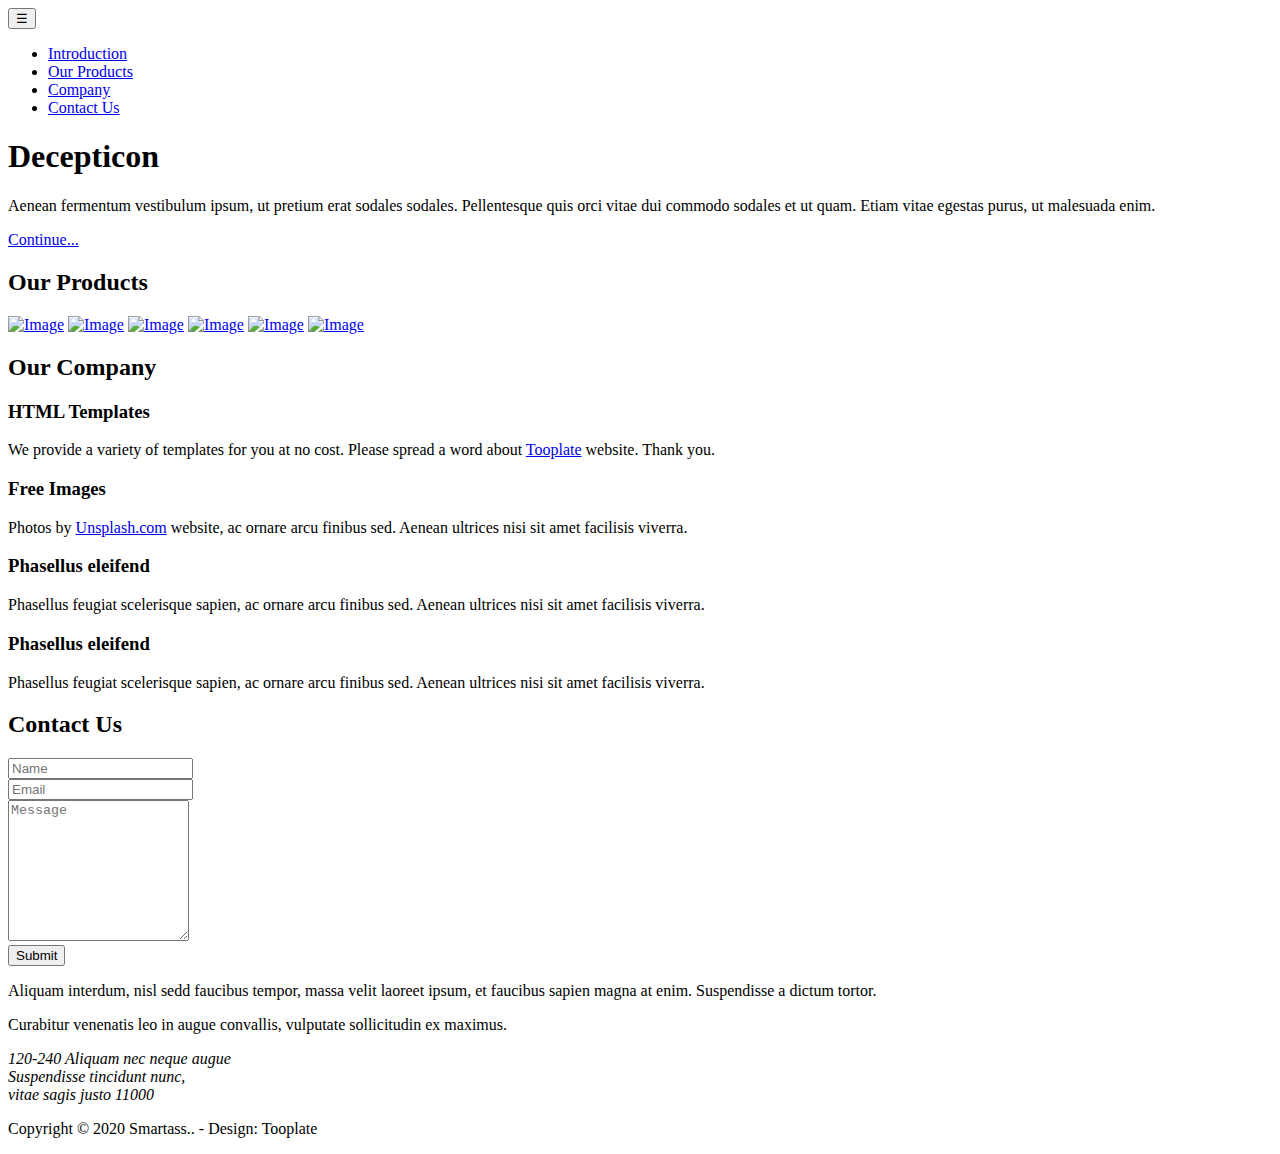
==== index.html @ 65f0d493 "testing intro-about" ====
<!DOCTYPE html>
<html>
<head>
	<meta charset="utf-8">
	<meta http-equiv="X-UA-Compatible" content="IE=edge">
	<meta name="viewport" content="width=device-width, initial-scale=1">

	<title>HTML template</title>
<!--

Template 2102 Constructive

http://www.tooplate.com/view/2102-constructive

-->
	<link rel="stylesheet" href="https://fonts.googleapis.com/css?family=Open+Sans:300,400">  <!-- Google web font "Open Sans" -->
	<link rel="stylesheet" href="css/fontawesome-all.min.css">
	<link rel="stylesheet" href="css/bootstrap.min.css">
	<link rel="stylesheet" type="text/css" href="css/magnific-popup.css"/>
	<link rel="stylesheet" type="text/css" href="slick/slick.css"/>
	<link rel="stylesheet" type="text/css" href="slick/slick-theme.css"/>
	<link rel="stylesheet" href="css/tooplate-style.css">

	<script>
		var renderPage = true;

	if(navigator.userAgent.indexOf('MSIE')!==-1
		|| navigator.appVersion.indexOf('Trident/') > 0){
   		/* Microsoft Internet Explorer detected in. */
   		alert("Please view this in a modern browser such as Chrome or Microsoft Edge.");
   		renderPage = false;
	}
	</script>
</head>

<body>
	<!-- Loader -->
	<div id="loader-wrapper">
		<div id="loader"></div>
		<div class="loader-section section-left"></div>
		<div class="loader-section section-right"></div>
	</div>
	
	<!-- Page Content -->
	<div class="container-fluid tm-main">
		<div class="row tm-main-row">

			<!-- Sidebar -->
			<div id="tmSideBar" class="col-xl-3 col-lg-4 col-md-12 col-sm-12 sidebar">

				<button id="tmMainNavToggle" class="menu-icon">&#9776;</button>

				<div class="inner">
					<nav id="tmMainNav" class="tm-main-nav">
						<ul>
							<li>
								<a href="#about" id="tmNavLink1" class="scrolly active" data-bg-img="constructive_bg_01.jpg" data-page="#tm-section-1">
									<i class="fas fa-home tm-nav-fa-icon"></i>
									<span>Introduction</span>
								</a>
							</li>
							<li>
								<a href="#products" id="tmNavLink2" class="scrolly" data-bg-img="constructive_bg_02.jpg" data-page="#tm-section-2" data-page-type="carousel">
									<i class="fas fa-map tm-nav-fa-icon"></i>
									<span>Our Products</span>
								</a>
							</li>							
							<li>
								<a href="#company" class="scrolly" data-bg-img="constructive_bg_03.jpg" data-page="#tm-section-3">
									<i class="fas fa-users tm-nav-fa-icon"></i>
									<span>Company</span>
								</a>
							</li>
							<li>
								<a href="#contact" class="scrolly" data-bg-img="constructive_bg_04.jpg" data-page="#tm-section-4">
									<i class="fas fa-comments tm-nav-fa-icon"></i>
									<span>Contact Us</span>
								</a>
							</li>
						</ul>
					</nav>
				</div>
			</div>

			<div class="col-xl-9 col-lg-8 col-md-12 col-sm-12 tm-content">

					<!-- section 1 -->
					<section id="tm-section-1" class="tm-section">
						<div class="ml-auto">
							<header class="mb-4"><h1 class="tm-text-shadow">Decepticon</h1></header>
							<p class="mb-5 tm-font-big">Aenean fermentum vestibulum ipsum, ut pretium erat sodales sodales. Pellentesque quis orci vitae dui commodo sodales et ut quam. Etiam vitae egestas purus, ut malesuada enim.</p>
							<a href="#" class="btn tm-btn tm-font-big" data-nav-link="#tmNavLink2">Continue...</a> 
							<!-- data-nav-link holds the ID of nav item, which means this link should behave the same as that nav item  -->
						</div>
					</section>

					<!-- section 2 -->
					<section id="tm-section-2" class="tm-section tm-section-carousel">
						<div>
							<header class="mb-4"><h2 class="tm-text-shadow">Our Products</h2></header>		            
							<div class="tm-img-container">
								<div class="tm-img-slider">
									<a href="img/gallery-img-01.jpg" class="tm-slider-img"><img src="img/gallery-img-01-tn.jpg" alt="Image" class="img-fluid"></a>
									<a href="img/gallery-img-02.jpg" class="tm-slider-img"><img src="img/gallery-img-02-tn.jpg" alt="Image" class="img-fluid"></a>
									<a href="img/gallery-img-03.jpg" class="tm-slider-img"><img src="img/gallery-img-03-tn.jpg" alt="Image" class="img-fluid"></a>
									<a href="img/gallery-img-04.jpg" class="tm-slider-img"><img src="img/gallery-img-04-tn.jpg" alt="Image" class="img-fluid"></a>
									<a href="img/gallery-img-05.jpg" class="tm-slider-img"><img src="img/gallery-img-05-tn.jpg" alt="Image" class="img-fluid"></a>
									<a href="img/gallery-img-06.jpg" class="tm-slider-img"><img src="img/gallery-img-06-tn.jpg" alt="Image" class="img-fluid"></a>
								</div>
							</div>		            		          
						</div>       		          	
					</section>

					<!-- section 3 -->
					<section id="tm-section-3" class="tm-section">						
						<div class="row mb-4">
							<header class="col-xl-12"><h2 class="tm-text-shadow">Our Company</h2></header>		
						</div>
						<div class="row">
							<div class="col-sm-12 col-md-6 col-lg-12 col-xl-6 mb-4">
								<div class="media tm-bg-transparent-black tm-border-white">
									<i class="fab fa-apple tm-icon-circled tm-icon-media"></i>
									<div class="media-body">
										<h3>HTML Templates</h3>
										<p>We provide a variety of templates for you at no cost. Please spread a word about <a href="https://plus.google.com/+tooplate" target="_parent">Tooplate</a> website. Thank you.</p>	
									</div>
								</div>
							</div>	
							<div class="col-sm-12 col-md-6 col-lg-12 col-xl-6 mb-4">
								<div class="media tm-bg-transparent-black tm-border-white">
									<i class="fas fa-map-pin mr-4 tm-icon-circled tm-icon-media"></i>	
									<div class="media-body">
										<h3>Free Images</h3>
										<p>Photos by <a href="https://unsplash.com" target="_blank">Unsplash.com</a> website, ac ornare arcu finibus sed. Aenean ultrices nisi sit amet facilisis viverra.</p>	
									</div>
								</div>
							</div>
							<div class="col-sm-12 col-md-6 col-lg-12 col-xl-6 mb-4">
								<div class="media tm-bg-transparent-black tm-border-white">
									<i class="fab fa-fly mr-4 tm-icon-circled tm-icon-media"></i>
									<div class="media-body">
										<h3>Phasellus eleifend</h3>
										<p>Phasellus feugiat scelerisque sapien, ac ornare arcu finibus sed. Aenean ultrices nisi sit amet facilisis viverra.</p>		
									</div>
								</div>
							</div>
							<div class="col-sm-12 col-md-6 col-lg-12 col-xl-6 mb-4">
								<div class="media tm-bg-transparent-black tm-border-white">
									<i class="fab fa-linode mr-4 tm-icon-circled tm-icon-media"></i>
									<div class="media-body">
										<h3>Phasellus eleifend</h3>
										<p>Phasellus feugiat scelerisque sapien, ac ornare arcu finibus sed. Aenean ultrices nisi sit amet facilisis viverra.</p>	
									</div>
								</div>
							</div>			          		
						</div>						               
					</section>

					<!-- section 4 -->
					<section id="tm-section-4" class="tm-section">
						<div class="tm-bg-transparent-black tm-contact-box-pad">
							<div class="row mb-4">
								<div class="col-sm-12">
									<header><h2 class="tm-text-shadow">Contact Us</h2></header>
								</div>
							</div>
							<div class="row tm-page-4-content">
								<div class="col-md-6 col-sm-12 tm-contact-col">
									<div class="contact_message">
										<form action="#contact" method="post" class="contact-form">
											<div class="form-group">
												<input type="text" id="contact_name" name="contact_name" class="form-control" placeholder="Name" required>
											</div>
											<div class="form-group">
												<input type="email" id="contact_email" name="contact_email" class="form-control" placeholder="Email" required>
											</div>
											<div class="form-group">
												<textarea id="contact_message" name="contact_message" class="form-control" rows="9" placeholder="Message" required></textarea>
											</div>
											<button type="submit" class="btn tm-btn-submit tm-btn ml-auto">Submit</button>
										</form>
									</div>
								</div>
								<div class="col-md-6 col-sm-12 tm-contact-col">
									<div class="tm-address-box">
										<p>Aliquam interdum, nisl sedd faucibus tempor, massa velit laoreet ipsum, et faucibus sapien magna at enim. Suspendisse a dictum tortor.</p>
										<p>Curabitur venenatis leo in augue convallis, vulputate sollicitudin ex maximus.</p>
										<address>
											120-240 Aliquam nec neque augue<br>
											Suspendisse tincidunt nunc,<br>
											vitae sagis justo 11000
										</address>
									</div>
								</div>
							</div>
						</div>
					</section>					
				</div>	<!-- .tm-content -->							
				<footer class="footer-link">
					<p class="tm-copyright-text">Copyright &copy; 2020 Smartass..
                    
                    - Design: Tooplate</p>
				</footer>
			</div>	<!-- row -->			
		</div>
		<div id="preload-01"></div>
		<div id="preload-02"></div>
		<div id="preload-03"></div>
		<div id="preload-04"></div>

		<script type="text/javascript" src="js/jquery-3.2.1.min.js"></script>
		<script type="text/javascript" src="js/jquery.magnific-popup.min.js"></script>
		<script type="text/javascript" src="js/jquery.backstretch.min.js"></script>
		<script type="text/javascript" src="slick/slick.min.js"></script> <!-- Slick Carousel -->

		<script>

		var sidebarVisible = false;
		var currentPageID = "#tm-section-1";

		// Setup Carousel
		function setupCarousel() {

			// If current page isn't Carousel page, don't do anything.
			if($('#tm-section-2').css('display') == "none") {
			}
			else {	// If current page is Carousel page, set up the Carousel.

				var slider = $('.tm-img-slider');
				var windowWidth = $(window).width();

				if (slider.hasClass('slick-initialized')) {
					slider.slick('destroy');
				}

				if(windowWidth < 640) {
					slider.slick({
	              		dots: true,
	              		infinite: false,
	              		slidesToShow: 1,
	              		slidesToScroll: 1
	              	});
				}
				else if(windowWidth < 992) {
					slider.slick({
	              		dots: true,
	              		infinite: false,
	              		slidesToShow: 2,
	              		slidesToScroll: 1
	              	});
				}
				else {
					// Slick carousel
	              	slider.slick({
	              		dots: true,
	              		infinite: false,
	              		slidesToShow: 3,
	              		slidesToScroll: 2
	              	});
				}

				// Init Magnific Popup
				$('.tm-img-slider').magnificPopup({
				  delegate: 'a', // child items selector, by clicking on it popup will open
				  type: 'image',
				  gallery: {enabled:true}
				  // other options
				});
      		}
  		}

  		// Setup Nav
  		function setupNav() {
  			// Add Event Listener to each Nav item
	     	$(".tm-main-nav a").click(function(e){
	     		e.preventDefault();
		    	
		    	var currentNavItem = $(this);
		    	changePage(currentNavItem);
		    	
		    	setupCarousel();
		    	setupFooter();

		    	// Hide the nav on mobile
		    	$("#tmSideBar").removeClass("show");
		    });	    
  		}

  		function changePage(currentNavItem) {
  			// Update Nav items
  			$(".tm-main-nav a").removeClass("active");
     		currentNavItem.addClass("active");

	    	$(currentPageID).hide();

	    	// Show current page
	    	currentPageID = currentNavItem.data("page");
	    	$(currentPageID).fadeIn(1000);

	    	// Change background image
	    	var bgImg = currentNavItem.data("bgImg");
	    	$.backstretch("img/" + bgImg);		    	
  		}

  		// Setup Nav Toggle Button
  		function setupNavToggle() {

			$("#tmMainNavToggle").on("click", function(){
				$(".sidebar").toggleClass("show");
			});
  		}

  		// If there is enough room, stick the footer at the bottom of page content.
  		// If not, place it after the page content
  		function setupFooter() {
  			
  			var padding = 100;
  			var footerPadding = 40;
  			var mainContent = $("section"+currentPageID);
  			var mainContentHeight = mainContent.outerHeight(true);
  			var footer = $(".footer-link");
  			var footerHeight = footer.outerHeight(true);
  			var totalPageHeight = mainContentHeight + footerHeight + footerPadding + padding;
  			var windowHeight = $(window).height();		

  			if(totalPageHeight > windowHeight){
  				$(".tm-content").css("margin-bottom", footerHeight + footerPadding + "px");
  				footer.css("bottom", footerHeight + "px");  			
  			}
  			else {
  				$(".tm-content").css("margin-bottom", "0");
  				footer.css("bottom", "20px");  				
  			}  			
  		}

  		// Everything is loaded including images.
      	$(window).on("load", function(){

      		// Render the page on modern browser only.
      		if(renderPage) {
				// Remove loader
		      	$('body').addClass('loaded');

		      	// Page transition
		      	var allPages = $(".tm-section");

		      	// Handle click of "Continue", which changes to next page
		      	// The link contains data-nav-link attribute, which holds the nav item ID
		      	// Nav item ID is then used to access and trigger click on the corresponding nav item
		      	var linkToAnotherPage = $("a.tm-btn[data-nav-link]");
			    
			    if(linkToAnotherPage != null) {
			    	
			    	linkToAnotherPage.on("click", function(){
			    		var navItemToHighlight = linkToAnotherPage.data("navLink");
			    		$("a" + navItemToHighlight).click();
			    	});
			    }
		      	
		      	// Hide all pages
		      	allPages.hide();

		      	$("#tm-section-1").fadeIn();

		     	// Set up background first page
		     	var bgImg = $("#tmNavLink1").data("bgImg");
		     	
		     	$.backstretch("img/" + bgImg, {fade: 500});

		     	// Setup Carousel, Nav, and Nav Toggle
			    setupCarousel();
			    setupNav();
			    setupNavToggle();
			    setupFooter();

			    // Resize Carousel upon window resize
			    $(window).resize(function() {
			    	setupCarousel();
			    	setupFooter();
			    });
      		}	      	
		});

		</script>
	</body>
</html>
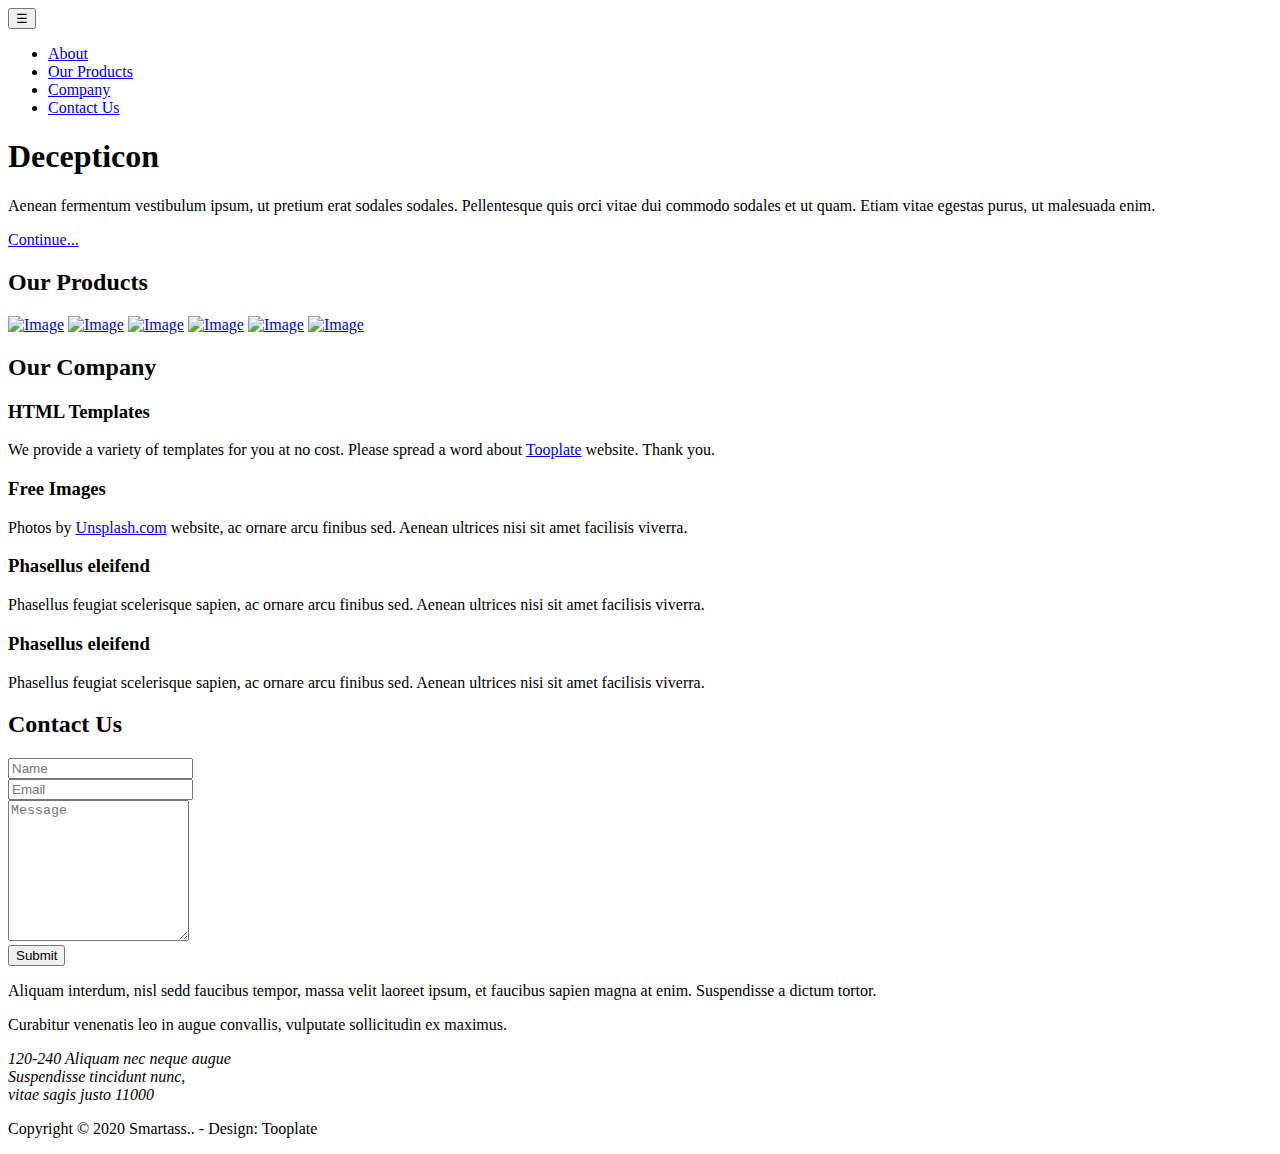
==== commit 7f310f7c: "change introduction to about menu" ====
--- a/index.html
+++ b/index.html
@@ -54,9 +54,9 @@
 					<nav id="tmMainNav" class="tm-main-nav">
 						<ul>
 							<li>
-								<a href="#about" id="tmNavLink1" class="scrolly active" data-bg-img="constructive_bg_01.jpg" data-page="#tm-section-1">
+								<a href="#intro" id="tmNavLink1" class="scrolly active" data-bg-img="constructive_bg_01.jpg" data-page="#tm-section-1">
 									<i class="fas fa-home tm-nav-fa-icon"></i>
-									<span>Introduction</span>
+									<span>About</span>
 								</a>
 							</li>
 							<li>
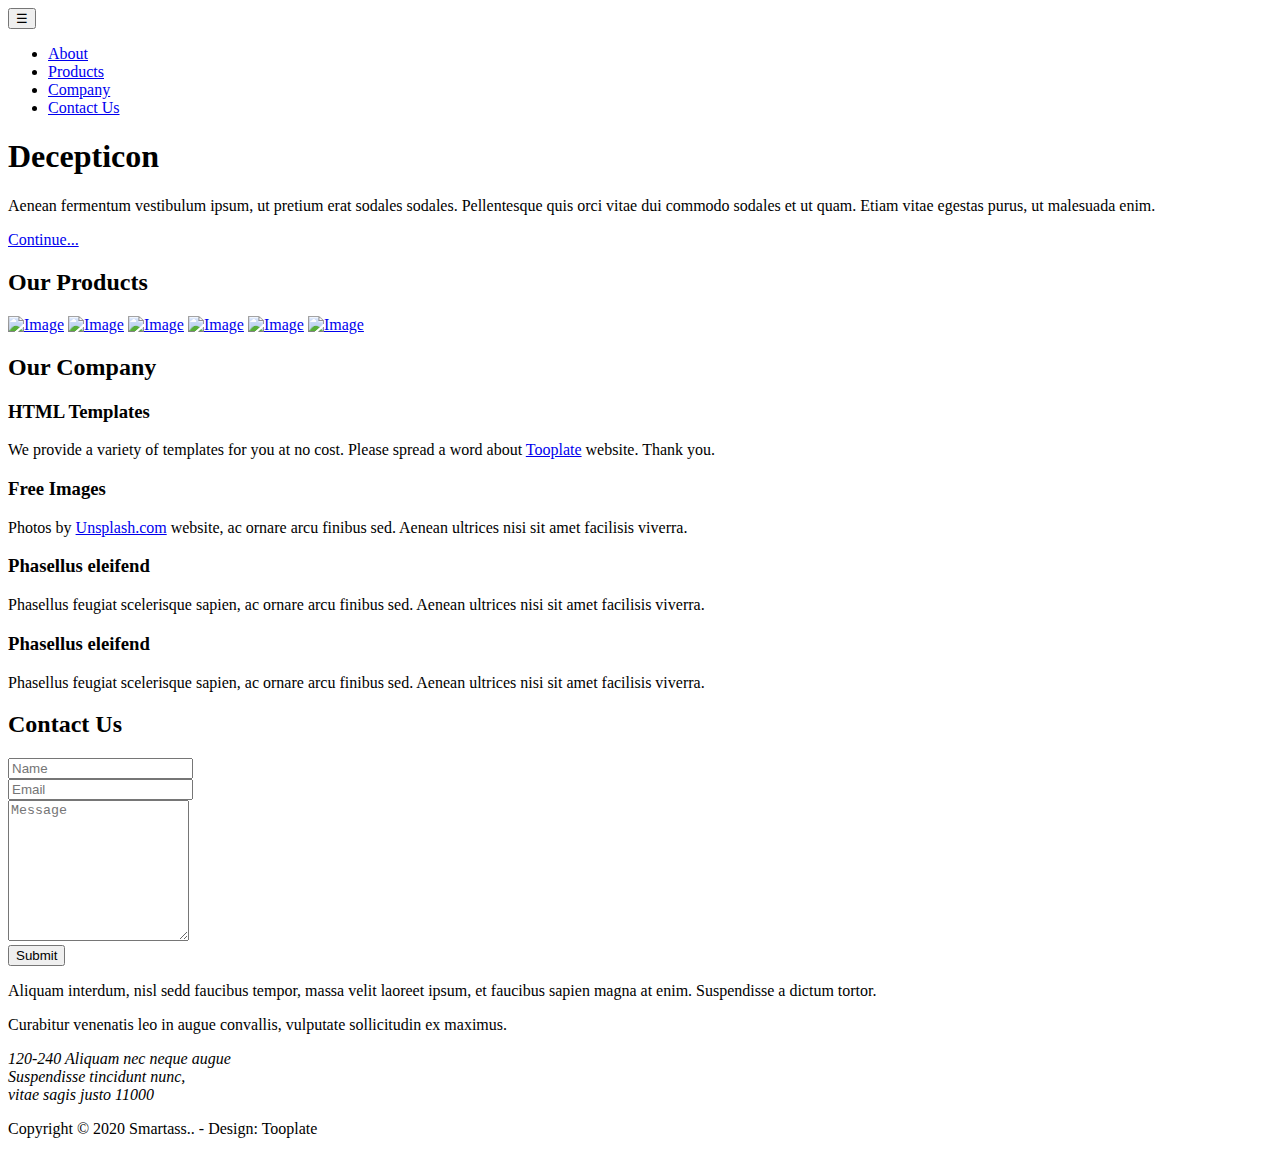
==== commit a6efd627: "change ourproduct-product" ====
--- a/index.html
+++ b/index.html
@@ -62,7 +62,7 @@
 							<li>
 								<a href="#products" id="tmNavLink2" class="scrolly" data-bg-img="constructive_bg_02.jpg" data-page="#tm-section-2" data-page-type="carousel">
 									<i class="fas fa-map tm-nav-fa-icon"></i>
-									<span>Our Products</span>
+									<span>Products</span>
 								</a>
 							</li>							
 							<li>
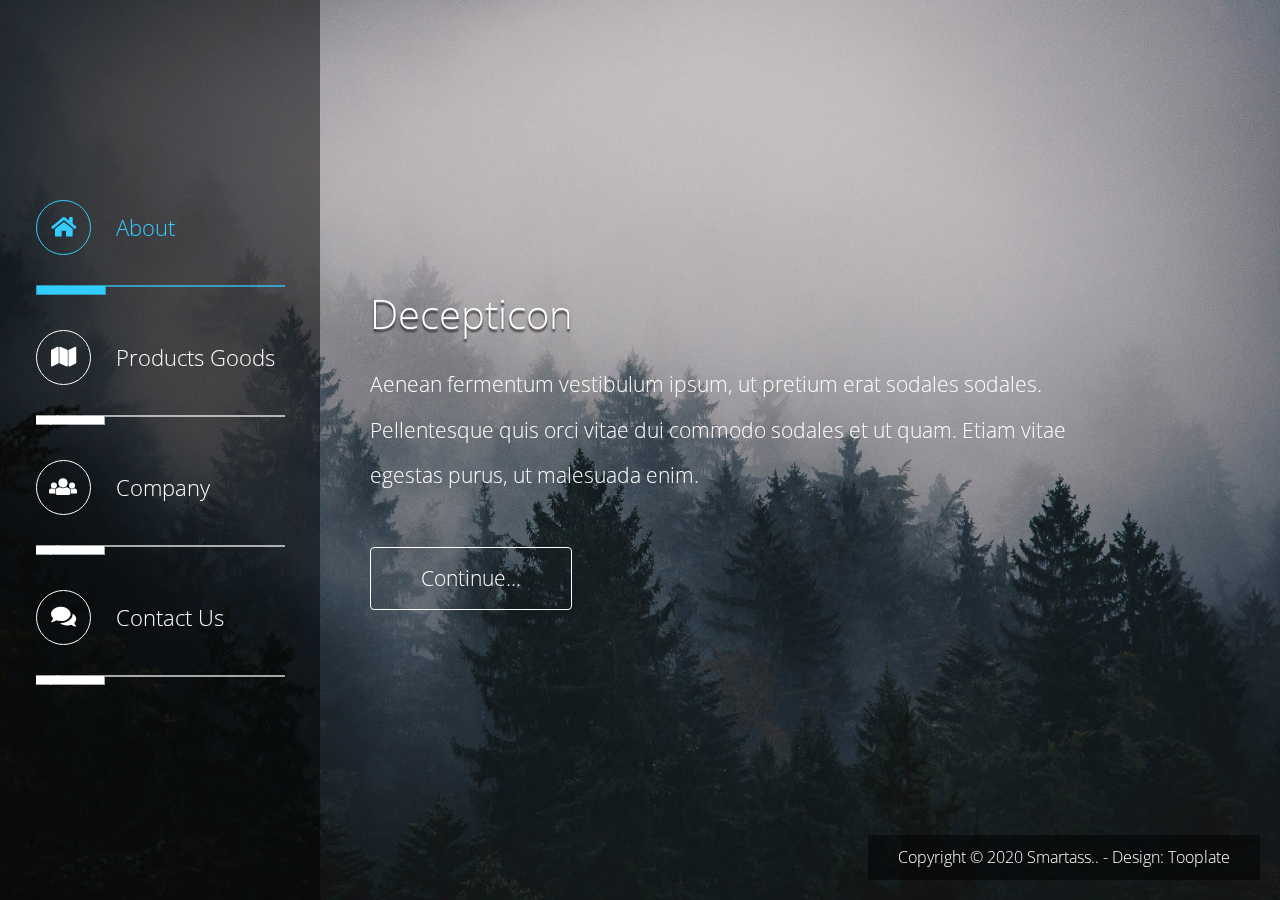
==== commit 6248de3c: "product goods" ====
--- a/index.html
+++ b/index.html
@@ -62,7 +62,7 @@
 							<li>
 								<a href="#products" id="tmNavLink2" class="scrolly" data-bg-img="constructive_bg_02.jpg" data-page="#tm-section-2" data-page-type="carousel">
 									<i class="fas fa-map tm-nav-fa-icon"></i>
-									<span>Products</span>
+									<span>Products Goods</span>
 								</a>
 							</li>							
 							<li>
--- a/css/tooplate-style.css
+++ b/css/tooplate-style.css
@@ -0,0 +1,562 @@
+/* 	
+
+Template 2102 Constructive
+
+http://www.tooplate.com/view/2102-constructive
+
+*/
+
+body {
+	font-family: 'Open Sans', Helvetica, Arial, sans-serif;
+	font-size: 18px;
+	font-weight: 300;
+    color: white;
+	overflow-x: hidden;
+    min-height: 100vh;
+    height: 100%;
+    position: relative;
+    background: #222222;
+}
+
+#preload-01 { background: url(../img/constructive_bg_01.jpg) repeat -9999px -9999px; }
+#preload-02 { background: url(../img/constructive_bg_02.jpg) repeat -9999px -9999px; }
+#preload-03 { background: url(../img/constructive_bg_03.jpg) no-repeat -9999px -9999px; }
+#preload-04 { background: url(../img/constructive_bg_04.jpg) no-repeat -9999px -9999px; }
+
+ul { margin: 0; padding: 0; }
+
+a, button { transition: all 0.3s ease; }
+button:focus { outline: none; }
+a:focus {
+	text-decoration: none;
+	outline: none;
+}
+
+a {	color: #FFF;  }
+
+a:hover { color: #FF0; }
+
+h1,h2,h3 { font-weight: 300; }
+
+p {
+    font-size: 1rem;
+    line-height: 2.2;
+}
+
+p:last-child { margin-bottom: 0; }
+
+.tm-bg-transparent-black {
+    background-color: rgba(0,0,0,0.25);    
+    padding: 30px;
+}
+
+.tm-contact-box-pad { padding: 60px 55px; }
+.tm-border-white { border: 1px solid white; }
+.media { align-items: center; }
+
+.tm-icon-circled {
+    font-size: 3rem;
+    border-radius: 50%;
+    border: 1px solid white;
+    padding: 8px;
+    display: -webkit-box;
+    display: -ms-flexbox;
+    display: flex;
+    -webkit-box-align: center;
+    -ms-flex-align: center;
+            align-items: center;
+    -webkit-box-pack: center;
+    -ms-flex-pack: center;
+            justify-content: center;
+    width: 100px;
+    height: 100px;
+}
+
+.tm-font-big { font-size: 1.3rem; }
+
+.row {
+	display: -ms-flexbox;
+	display: flex;
+	-ms-flex-wrap: wrap;
+	flex-wrap: wrap;
+	margin-right: auto;
+	margin-left: auto;
+}
+
+.tm-main {
+    height: 100%;
+    min-height: 100vh;
+    padding: 0;
+}
+
+.tm-main-row {
+  height: 100%;
+  min-height: 100vh;
+  position: relative;
+}
+
+#tmMainNavToggle { display: none; }
+
+.sidebar {
+    display: -webkit-box;
+    display: -ms-flexbox;
+    display: flex;
+    -webkit-box-align: center;
+    -ms-flex-align: center;
+            align-items: center;
+    -webkit-box-pack: center;
+    -ms-flex-pack: center;
+            justify-content: center;
+    padding: 60px 50px;
+    cursor: default;
+    z-index: 100;
+    background: rgba(0,0,0,0.5);
+    color: white;
+    z-index: 1000;
+}
+
+.tm-content {
+    display: -webkit-box;
+    display: -ms-flexbox;
+    display: flex;
+    -ms-flex-item-align: stretch;
+        align-self: stretch;
+    -webkit-box-align: center;
+    -ms-flex-align: center;
+            align-items: center;
+    padding: 50px 10%;
+    width: 100%;
+    position: relative;
+}
+
+.tm-nav-fa-icon {
+    width: 55px;
+    height: 55px;
+    border-radius: 50%;
+    border: 1px solid white;
+    padding: 8px;
+    display: -webkit-box;
+    display: -ms-flexbox;
+    display: flex;
+    -webkit-box-align: center;
+    -ms-flex-align: center;
+    align-items: center;
+    -webkit-box-pack: center;
+    -ms-flex-pack: center;
+    justify-content: center;
+    margin-right: 35px;
+}
+
+.tm-main-nav { font-size: 1.6rem; }
+.tm-main-nav li { list-style: none; }
+.tm-main-nav a {
+    background-image: url(../img/nav-item.png);
+    background-repeat: no-repeat;
+    background-position: left bottom;
+    color: white;
+    display: -webkit-box;
+    display: -ms-flexbox;
+    display: flex;
+    -webkit-box-align: center;
+    -ms-flex-align: center;
+            align-items: center;
+    margin: 20px 0 40px 0;
+    padding-bottom: 40px;
+    padding-right: 80px;
+}
+
+.tm-main-nav a:hover,
+.tm-main-nav a:focus,
+.tm-main-nav a.active {
+    background-image: url(../img/nav-item-highlight.png);
+    color: #33ccff;
+    text-decoration: none;    
+}
+
+.tm-main-nav a:hover .tm-nav-fa-icon,
+.tm-main-nav a:focus .tm-nav-fa-icon,
+.tm-main-nav a.active .tm-nav-fa-icon {
+    border-color: #33ccff;
+}
+
+.fa-menu {
+	width: 50px;
+	height: 50px;
+}
+
+.tm-btn {
+    padding: 15px 50px;
+    font-size: 1.3rem;
+    font-weight: 300;
+    background: transparent;
+    border-color: white;
+    color: white;
+    cursor: pointer;
+}
+
+.tm-btn:hover,
+.tm-btn:focus {
+    color: #33ccff;
+    border-color: #33ccff;
+}
+
+.tm-btn-submit {
+    border-radius: 0;
+    display: block;
+    padding: 15px 43px;
+}
+
+.slick-dots { bottom: -45px; }
+.slick-dots li button:before { font-size: 20px; }
+.slick-slide { margin: 0 10px; }
+.slick-list { margin: 0 -10px; }
+.tm-text-shadow { text-shadow: 0px 3px 2px rgba(50, 50, 50, 1); }
+
+.tm-section {
+    max-width: 100%;
+    width: auto;
+    background: transparent;    
+}
+
+.col-md-6.tm-contact-col { margin-bottom: 0; }
+
+.tm-img-slider { max-width: 940px; }
+#tm-section-1 { max-width: 700px; }
+
+.tm-icon-media {
+  margin-right: 1.5rem;
+  margin-bottom: 0;
+}
+
+address { font-size: 1rem; }
+.form-control { 
+    background: transparent;
+    border-color: bisque;
+    color: bisque;
+    font-weight: 300;
+    border-radius: 0;
+    padding: 15px;
+}
+
+.form-control:focus {
+    background: transparent;
+    color: white;
+    border-color: #33ccff;
+    box-shadow: none;
+}
+
+::-webkit-input-placeholder {
+    color: rgba(255, 255, 255, 1) !important;
+    opacity: 1.0;
+}
+
+:-moz-placeholder {
+    color: rgba(255, 255, 255, 1) !important;
+    opacity: 1.0;
+}
+
+::-moz-placeholder {
+    color: rgba(255, 255, 255, 1) !important;
+    opacity: 1.0;
+}
+
+:-ms-input-placeholder {
+    color: rgba(255, 255, 255, 1) !important;
+    opacity: 1.0;
+}
+
+.footer-link {
+    position: absolute;
+    bottom: 20px;
+    right: 20px;
+    margin-left: 20px;
+    color: white;
+    text-align:right;    
+    width:100%;
+    z-index: 999;
+}
+
+.footer-link.relative { position: relative; }
+
+.tm-copyright-text {
+    display: inline-block;
+    padding: 5px 30px;
+    background-color: rgba(0,0,0,0.5);
+}
+
+footer a { color: white; }
+
+@media (max-width: 1800px) {
+  .tm-section { margin-right: auto; }
+}
+
+@media (max-width: 1724px) {
+  .tm-nav-fa-icon { margin-right: 25px; }
+
+  .tm-main-nav a {
+    margin: 20px 0 35px 0;
+    padding-right: 10px;
+  }
+
+  .tm-content { padding: 50px 5%; }
+}
+
+@media (max-width: 1400px) {
+
+    .tm-main-nav { font-size: 1.4rem; }
+    .tm-main-nav a { padding-right: 10px; }
+    .tm-nav-fa-icon { margin-right: 25px; }
+
+    .sidebar {
+      padding: 60px 30px;
+    }
+}
+
+@media (max-width: 1340px) {
+  .tm-content {
+    padding: 50px;
+    margin: 0 auto;
+  }
+}
+
+@media (max-width: 1199px) {
+  .col-md-6.tm-contact-col {
+      -ms-flex: 0 0 100%;
+      flex: 0 0 100%;
+      max-width: 100%;
+      margin-bottom: 30px;
+  }
+}
+
+@media (max-width: 991px) {    
+
+    /*  Nav toggle
+        https://www.youtube.com/watch?v=uyT3NSHhke8
+    */
+
+    .tm-main-row { position: relative; }
+
+    #tmMainNavToggle { 
+        display: block;
+        position: absolute;
+        right: -60px;
+        top: 0;
+    }
+    
+    .menu-icon {
+        padding: 10px 15px;
+        background: #000000c4;
+        border: 1px solid;
+        color: #33ccff;
+        cursor: pointer;
+        margin-top: 4px;
+        margin-left: 4px;
+        border-radius: 5px;
+        width: 60px;
+        height: 50px;
+        z-index: 1001;
+    }
+    
+    #tmSideBar {
+        width: 300px;
+        position: absolute;
+        min-height: 100vh;
+        height: auto;
+        left: -300px;
+        transition: all .3s ease-in-out;
+        -webkit-transition: all .3s ease-in-out;
+        -moz-transition: all .3s ease-in-out;
+        -ms-transition: all .3s ease-in-out;
+        -o-transition: all .3s ease-in-out;
+    }
+
+    #tmSideBar.show { left: 0; }
+
+    .sidebar {
+        background: rgba(0,0,0,0.9);
+        padding: 20px;
+    }
+
+    .tm-main-nav a {
+      padding-bottom: 20px;
+      margin: 20px 0 25px 0;
+    }
+
+    .tm-section { margin-left: auto; }
+
+    .tm-section-carousel {    
+      max-width: 620px;
+      width: 100%;
+    }
+}
+
+@media (max-width: 767px) {
+  .tm-content { padding: 50px 30px; }
+}
+
+@media (max-width: 640px) {
+  .tm-section-carousel {    
+    max-width: 300px;
+    padding-bottom: 50px;
+  }
+}
+
+@media (max-width: 600px) {
+    .tm-contact-box-pad { padding: 30px 25px; }
+
+    .footer-link {      
+      margin: 0 auto;
+      width: 90%;
+    }
+}
+
+@media (max-width: 500px), (max-width: 809px) and (min-width: 767px) {
+  .media { flex-direction: column; }
+  .tm-icon-media {
+    margin-right: 0;
+    margin-bottom: 1.5rem;
+  }
+}
+
+/* Loader */
+
+#loader-wrapper {
+    position: fixed;
+    top: 0;
+    left: 0;
+    width: 100%;
+    height: 100%;
+    z-index: 2000;
+}
+#loader {
+    display: block;
+    position: relative;
+    left: 50%;
+    top: 50%;
+    width: 150px;
+    height: 150px;
+    margin: -75px 0 0 -75px;
+    border-radius: 50%;
+    border: 3px solid transparent;
+    border-top-color: #3498db;
+
+    -webkit-animation: spin 2s linear infinite; /* Chrome, Opera 15+, Safari 5+ */
+    animation: spin 2s linear infinite; /* Chrome, Firefox 16+, IE 10+, Opera */
+
+    z-index: 1001;
+}
+
+#loader:before {
+    content: "";
+    position: absolute;
+    top: 5px;
+    left: 5px;
+    right: 5px;
+    bottom: 5px;
+    border-radius: 50%;
+    border: 3px solid transparent;
+    border-top-color: #e74c3c;
+
+    -webkit-animation: spin 3s linear infinite; /* Chrome, Opera 15+, Safari 5+ */
+    animation: spin 3s linear infinite; /* Chrome, Firefox 16+, IE 10+, Opera */
+}
+
+#loader:after {
+    content: "";
+    position: absolute;
+    top: 15px;
+    left: 15px;
+    right: 15px;
+    bottom: 15px;
+    border-radius: 50%;
+    border: 3px solid transparent;
+    border-top-color: #f9c922;
+
+    -webkit-animation: spin 1.5s linear infinite; /* Chrome, Opera 15+, Safari 5+ */
+      animation: spin 1.5s linear infinite; /* Chrome, Firefox 16+, IE 10+, Opera */
+}
+
+@-webkit-keyframes spin {
+    0%   { 
+        -webkit-transform: rotate(0deg);  /* Chrome, Opera 15+, Safari 3.1+ */
+        -ms-transform: rotate(0deg);  /* IE 9 */
+        transform: rotate(0deg);  /* Firefox 16+, IE 10+, Opera */
+    }
+    100% {
+        -webkit-transform: rotate(360deg);  /* Chrome, Opera 15+, Safari 3.1+ */
+        -ms-transform: rotate(360deg);  /* IE 9 */
+        transform: rotate(360deg);  /* Firefox 16+, IE 10+, Opera */
+    }
+}
+@keyframes spin {
+    0%   { 
+        -webkit-transform: rotate(0deg);  /* Chrome, Opera 15+, Safari 3.1+ */
+        -ms-transform: rotate(0deg);  /* IE 9 */
+        transform: rotate(0deg);  /* Firefox 16+, IE 10+, Opera */
+    }
+    100% {
+        -webkit-transform: rotate(360deg);  /* Chrome, Opera 15+, Safari 3.1+ */
+        -ms-transform: rotate(360deg);  /* IE 9 */
+        transform: rotate(360deg);  /* Firefox 16+, IE 10+, Opera */
+    }
+}
+
+#loader-wrapper .loader-section {
+    position: fixed;
+    top: 0;
+    width: 51%;
+    height: 100%;
+    background: #222222;
+    z-index: 1000;
+    -webkit-transform: translateX(0);  /* Chrome, Opera 15+, Safari 3.1+ */
+    -ms-transform: translateX(0);  /* IE 9 */
+    transform: translateX(0);  /* Firefox 16+, IE 10+, Opera */
+}
+
+#loader-wrapper .loader-section.section-left {
+    left: 0;
+}
+
+#loader-wrapper .loader-section.section-right {
+    right: 0;
+}
+
+/* Loaded */
+.loaded #loader-wrapper .loader-section.section-left {
+    -webkit-transform: translateX(-100%);  /* Chrome, Opera 15+, Safari 3.1+ */
+        -ms-transform: translateX(-100%);  /* IE 9 */
+            transform: translateX(-100%);  /* Firefox 16+, IE 10+, Opera */
+
+    -webkit-transition: all 0.7s 0.3s cubic-bezier(0.645, 0.045, 0.355, 1.000);  
+            transition: all 0.7s 0.3s cubic-bezier(0.645, 0.045, 0.355, 1.000);
+}
+
+.loaded #loader-wrapper .loader-section.section-right {
+    -webkit-transform: translateX(100%);  /* Chrome, Opera 15+, Safari 3.1+ */
+        -ms-transform: translateX(100%);  /* IE 9 */
+            transform: translateX(100%);  /* Firefox 16+, IE 10+, Opera */
+
+-webkit-transition: all 0.7s 0.3s cubic-bezier(0.645, 0.045, 0.355, 1.000);  
+    transition: all 0.7s 0.3s cubic-bezier(0.645, 0.045, 0.355, 1.000);
+}
+
+.loaded #loader {
+    opacity: 0;
+    -webkit-transition: all 0.3s ease-out;  
+            transition: all 0.3s ease-out;
+}
+.loaded #loader-wrapper {
+    visibility: hidden;
+
+    -webkit-transform: translateY(-100%);  /* Chrome, Opera 15+, Safari 3.1+ */
+        -ms-transform: translateY(-100%);  /* IE 9 */
+            transform: translateY(-100%);  /* Firefox 16+, IE 10+, Opera */
+
+    -webkit-transition: all 0.3s 1s ease-out;  
+            transition: all 0.3s 1s ease-out;
+}
+
+/* JavaScript Turned Off */
+.no-js #loader-wrapper {
+    display: none;
+}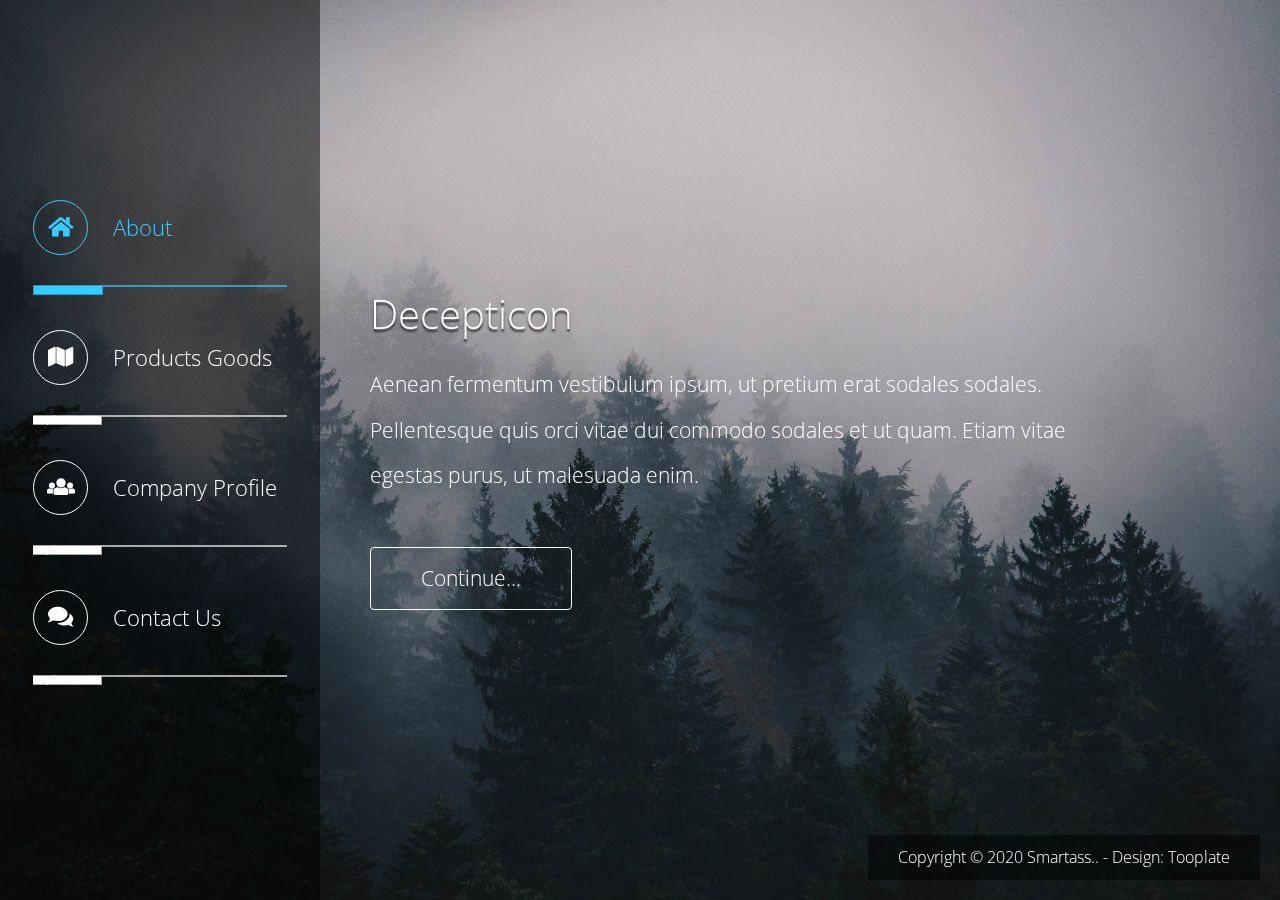
==== commit 52c5541d: "Company Profile" ====
--- a/index.html
+++ b/index.html
@@ -68,7 +68,7 @@
 							<li>
 								<a href="#company" class="scrolly" data-bg-img="constructive_bg_03.jpg" data-page="#tm-section-3">
 									<i class="fas fa-users tm-nav-fa-icon"></i>
-									<span>Company</span>
+									<span>Company Profile</span>
 								</a>
 							</li>
 							<li>
